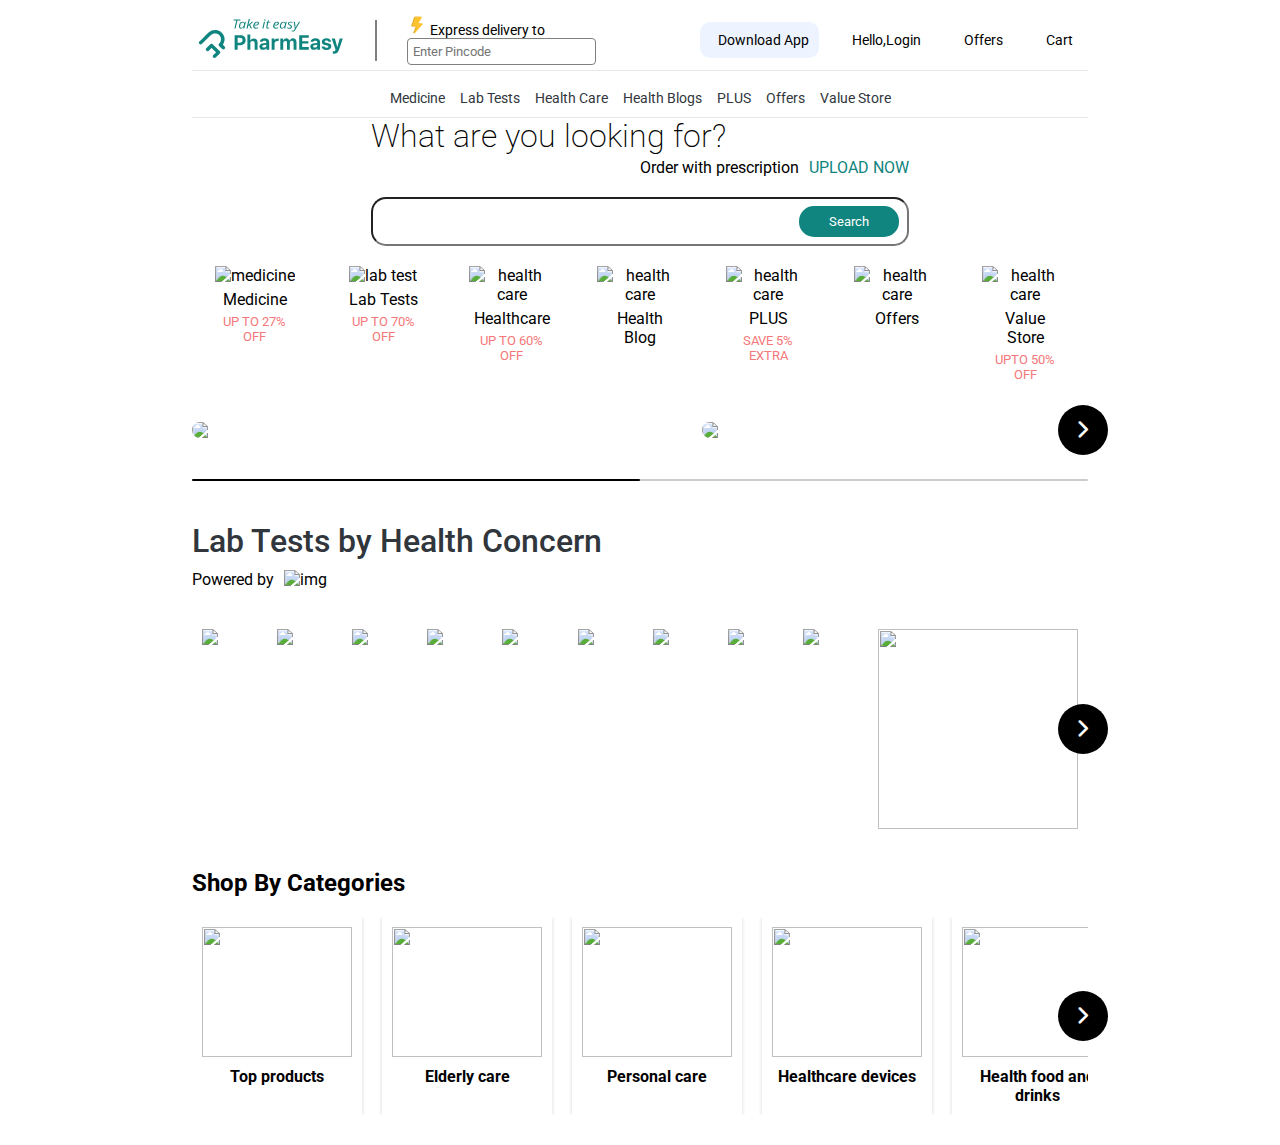
==== index.html @ 59bd0909 "top product page completed" ====
<!DOCTYPE html>
<html lang="en">
<head>
    <meta charset="UTF-8">
    <meta name="viewport" content="width=device-width, initial-scale=1.0">
    <title>PharmEasy:Online Pharmacy & Medical store in India</title>
    <script src="https://kit.fontawesome.com/cf5cd248bb.js" crossorigin="anonymous"></script>
    <link rel="stylesheet" href="./css/slider.css">
    <link rel="stylesheet" href="./css/nav.css">
    <link rel="stylesheet" href="./css/index.css">

    <link rel="stylesheet" href="https://fonts.googleapis.com/css2?family=Material+Symbols+Rounded:opsz,wght,FILL,GRAD@48,400,0,0">
</head>
<body>
    <div class="main-container">
        <nav>
            <div class="main-container--left">
               <a href="./index.html"><img src="./assest/logo.svg" alt=""></a>
                <div class="vertical-line"></div>
                <div class="delivery-pin--code">
                    <div>
                    <img src="./assest/ic_express delivery.svg" alt="">
                    <span>Express delivery to</span>
                </div>
                <div>
                    <input type="number" name="delivery_pin" id="delivery_pin" placeholder="Enter Pincode">
                    <button><i class="fa-solid fa-magnifying-glass"></i></button>
                </div>
                </div>
            </div>
            <div class="main-container--right">
                <div>
                    <i class="fa-solid fa-mobile"></i>
                   <a href="#"> <p>Download App</p> </a>
                </div>
                <div>
                    <i class="fa fa-user"></i>
                   <a href="#"> <p>Hello,<span>Login</span></p></a>
                </div>
                <div>
                    <i  class="fa fa-tag"></i>
                    <a href="#"><p>Offers</p></a>
                </div>
                <div>
                    <i class="fa-solid fa-cart-shopping"></i>
                   <a href="#"> <p>Cart</p></a>
                </div>
            </div>
        
        </nav>
        <!-- nav end -->
        <div class="services">
            <ul>
                <li><a href="#">Medicine</a></li>
                <li><a href="#">Lab Tests</a></li>
                <li><a href="#">Health Care</a></li>
                <li><a href="#">Health Blogs</a></li>
                <li><a href="#">PLUS</a></li>
                <li><a href="#">Offers</a></li>
                <li><a href="#">Value Store</a></li>
            </ul>
        </div>
        <section class="looking-for-section">
            <div class="search">
                <div>
                    <h1>What are you looking for?</h1>
                    <div>
                    <p>Order with prescription</p>
                    <a href="#">UPLOAD NOW</a>
                </div>
                </div>
                <div class="search-container">
                    <div class="search-input">   
                    <input type="text" name="search" id="search_query">
                    <button>Search</button>
                </div>
                <div class="suggestion-list--container" id="suggestion-list--container">
                    <ul id="suggestion-list">
                        <li></li>
                    </ul>
                </div>
                </div>
            </div>
            <div class="looking-for-section--services">
                <div>
                    <a href="#">
                   <img src="https://assets.pharmeasy.in/apothecary/images/medicine_ff.webp?dim=256x0" alt="medicine">
                   <h3>Medicine</h3>
                   <p>UP TO 27% OFF</p>
                </a>     
                </div>
                <div>
                    <a href="">
                    <img src="https://assets.pharmeasy.in/apothecary/images/labtest_ff.webp?dim=256x0" alt="lab test">
                   <h3>Lab Tests</h3>
                   <p>UP TO 70% OFF</p>
                </a>
                </div>
                <div>
                    <a href="#">
                    <img src="https://assets.pharmeasy.in/apothecary/images/healthcare_ff.webp?dim=256x0" alt="health care">
                    <h3>Healthcare</h3>
                    <p>UP TO 60% OFF</p>
                </a>
                </div>
                <div>
                    <a href="#">
                    <img src="https://assets.pharmeasy.in/apothecary/images/health_blogs_ff.webp?dim=256x0" alt="health care">
                    <h3>Health Blog</h3>
                </a>
                </div>
                <div>
                    <a href="#">
                    <img src="https://assets.pharmeasy.in/apothecary/images/plus_ff.webp?dim=256x0" alt="health care">
                    <h3>PLUS</h3>
                    <p>SAVE 5% EXTRA</p>
                </a>
                </div>
                <div>
                    <a href="#">
                    <img src="https://assets.pharmeasy.in/apothecary/images/offers_ff.webp?dim=256x0" alt="health care">
                    <h3>Offers</h3>
                </a>
                </div>
                <div>
                    <a href="#">
                    <img src="https://assets.pharmeasy.in/apothecary/images/plus_ff.webp?dim=256x0" alt="health care">
                    <h3>Value Store</h3>
                    <p>UPTO 50% OFF</p>
                </a>
                </div>
            </div>
        </section>
        <!-- slider start -->
        <div class="first-slider">
        <div class="slider-container">
        <div class="slider-wrapper">
            <button id="prev-slide" class="slide-button material-symbols-rounded">chevron_left</button>
            <div class="image-list">
                <img src="https://cdn01.pharmeasy.in/dam/banner/banner/175270f2614-PHTC27HPBANNERWOW.jpg" alt="img" class="image-item">
                <img src="https://cdn01.pharmeasy.in/dam/banner/banner/088c8f8b555-dsfdfs.jpg" alt="img" class="image-item">
                <img src="https://cdn01.pharmeasy.in/dam/banner/banner/675b7113c65-Banner.jpg" alt="img" class="image-item">
            </div>
            <button id="next-slide" class="slide-button material-symbols-rounded">chevron_right</button>
        </div>
        <div class="slider-scrollbar">
            <div class="scrollbar-track">
                <div class="scrollbar-thumb"></div>
            </div>
        </div>
    </div>
</div>
        <!-- slider end -->
    <!-- labetest start -->
    <section class="labtest">
        <div>
            <h2>Lab Tests by Health Concern</h2>
           <span>Powered by</span> <img src="https://assets.pharmeasy.in/apothecary/images/Thyrocare.webp?dim=1440x0" alt="img">
        </div>
        <div class="slider-container">
            <div class="slider-wrapper">
                <button id="prev-slide" class="slide-button material-symbols-rounded labtest-prev-slide">chevron_left</button>
        <div class="image-list tests ">
            <div><img src="https://cms-contents.pharmeasy.in/homepage_top_categories_images/4cb2baf3234-Fullbody.png?dim=256x0" alt="img"></div>
            <div><img src="https://cms-contents.pharmeasy.in/homepage_top_categories_images/e1a18d8deac-Vitamins.png?dim=256x0" alt="img"></div>
            <div><img src="https://cms-contents.pharmeasy.in/homepage_top_categories_images/1e927857c26-Diabetes.png?dim=256x0" alt="img"></div>
            <div><img src="https://cms-contents.pharmeasy.in/homepage_top_categories_images/e1c60c444bf-Fever.png?dim=256x0" alt="img"></div>
            <div><img src="https://cms-contents.pharmeasy.in/homepage_top_categories_images/7b238cdbb60-womencare.png?dim=256x0" alt="img"></div>
            <div><img src="https://cms-contents.pharmeasy.in/homepage_top_categories_images/71fb3c06e71-Thyroid.png?dim=256x0" alt="img"></div>
            <div><img src="https://cms-contents.pharmeasy.in/homepage_top_categories_images/6b775dd8478-covid.png?dim=256x0" alt="img"></div>
            <div><img src="https://cms-contents.pharmeasy.in/homepage_top_categories_images/bca113a1b80-Bone.png?dim=256x0" alt="img"></div>
            <div><img src="https://cms-contents.pharmeasy.in/homepage_top_categories_images/520acd31898-heart.png?dim=256x0" alt="img"></div>
            <div><img src="https://cms-contents.pharmeasy.in/homepage_top_categories_images/9696ef00b0a-lifestyle.png?dim=256x0" alt=""></div>
        </div>
        <button id="next-slide" class="slide-button material-symbols-rounded labetest-next-slide">chevron_right</button>
    </div>
    </div>
    </section>
    <!-- labtest end -->

    <!-- category start -->
    <section class="category">
        <h2>Shop By Categories</h2>
        <div class="slider-container">
            <div class="slider-wrapper">
                <button id="prev-slide" class="slide-button material-symbols-rounded category-prev-slide">chevron_left</button>
        <div class="image-list category-list ">
            <div>
                <a href="./top-products.html"><img src="https://cdn01.pharmeasy.in/dam/discovery/categoryImages/f10917087a483040b557e4b18204312c.png?f=png?dim=256x0" alt=""></a>
                <h4>Top products</h4>
            </div>
            <div>
               <a href="#"><img src="https://cdn01.pharmeasy.in/dam/discovery/categoryImages/fa936f30b4563fc4abd187fb22fe5258.png?f=png?dim=256x0" alt=""></a>
                <h4>Elderly care</h4>
            </div>
            <div>
               <a href="#"> <img src="https://cdn01.pharmeasy.in/dam/discovery/categoryImages/1e622b0308ec3ab48887512eaa3488a5.png?f=png?dim=256x0" alt=""></a>
                <h4>Personal care</h4>
            </div>
            <div>
                <a href="#"><img src="https://cdn01.pharmeasy.in/dam/discovery/categoryImages/9cc9a28ea4513009966cae794114eefd.png?f=png?dim=256x0" alt=""></a>
                <h4>Healthcare devices</h4>
            </div>
            <div>
                <a href="#"><img src="https://cdn01.pharmeasy.in/dam/discovery/categoryImages/335dae76832d370c94f0440f5ba89e1f.png?f=png?dim=256x0" alt=""></a>
                <h4>Health food and drinks</h4>
            </div>
            <div>
                <a href="#"><img src="https://cdn01.pharmeasy.in/dam/discovery/categoryImages/ce48d6d71ace3892945f0b0a64c1f0e9.png?f=png?dim=256x0" alt=""></a>
                <h4>Skin care</h4>
            </div>
            <div>
                <a href="#"><img src="https://cdn01.pharmeasy.in/dam/discovery/categoryImages/fb48ce63ed45318b92689d84482d1111.jpg?f=jpg?dim=256x0" alt=""></a>
                <h4>Mother and baby care</h4>
            </div>
            <div>
                <a href="#"><img src="https://cdn01.pharmeasy.in/dam/discovery/categoryImages/4405b7900b0b34fcb5c8572aae9d4b2e.png?f=png?dim=256x0" alt=""></a>
                <h4>Accessories & wearables</h4>
            </div>
            <div>
                <a href="#"><img src="https://cdn01.pharmeasy.in/dam/discovery/categoryImages/514d0d7d01a63502b4ebfec9ae26f4d2.png?f=png?dim=256x0" alt=""></a>
                <h4>Fitness supplements</h4>
            </div>
            <div>
                <a href="#"><img src="https://cdn01.pharmeasy.in/dam/discovery/categoryImages/ecad9a974e003fb987858b3ee81413c6.png?f=png?dim=256x0" alt=""></a>
                <h4>Ayurvedic care</h4>
            </div>
        </div>
        <button id="next-slide" class="slide-button material-symbols-rounded labetest-next-slide">chevron_right</button>
    </div>
    </div>
    </section>

    <!-- category end -->

    </div>
</body>
</html>
<script src="/script/slider.js"></script>
<script src="/script/index.js"></script>
---- css/slider.css ----
.slider-container{
    max-width: 100%px;
    width: 100%;
    margin: auto;
    margin-top: 20px;
    
}
.slider-wrapper{
    position: relative;
}
.slider-wrapper .slide-button{
    position: absolute;
    height: 50px;
    width: 50px;
    color: #fff;
    background: #000;
    font-size: 2.2rem;
    cursor: pointer;
    border-radius: 50%;
    border: none;
    outline: none;
    top:50%;
    transform: translateY(-50%);
}
.slider-wrapper .slide-button:hover{
    background-color: #444;
}
.slider-wrapper .slide-button#prev-slide{
    left: -20px;
    display: none;
}
.slider-wrapper .slide-button#next-slide{
    right: -20px;
}
.slider-wrapper .image-list{
    display: grid;
    grid-template-columns: repeat(3,1fr);
    gap: 10px;
    font-size: 0;
    overflow-x: auto;
    scrollbar-width: none;
    margin-bottom: 30px;
    
}
.slider-wrapper .image-list::-webkit-scrollbar{
    display: none;
}

.slider-wrapper .image-list .image-item{
    width: 500px;
    height: 274x;
    object-fit: cover;
    border-radius: 15px;
}
.slider-container .slider-scrollbar{
    height: 24px;
    width: 100%;
    display: flex;
    align-items: center;
}
.slider-scrollbar .scrollbar-track{
    height: 2px;
    width: 100%;
    position: relative;
    background: #ccc;
    border-radius: 4px;
}
.slider-scrollbar:hover .scrollbar-track{
    height: 4px;
}

.slider-scrollbar .scrollbar-thumb{
    position: absolute;
    height: 100%;
    width: 50%;
    background: #000;
    border-radius: inherit;
    cursor: grab;
}
.slider-scrollbar .scrollbar-thumb:active{
    cursor: grabbing;
    height: 8px;
    top:-2px
}
.slider-scrollbar .scrollbar-thumb::after{
    content: "";
    position: absolute;
    left: 0;
    right: 0;
    top: -10px;
    bottom: -10px;
}
---- css/nav.css ----
@import url('https://fonts.googleapis.com/css2?family=Roboto:wght@400;500;700&display=swap');

*{
    margin: 0;
    padding: 0;
    box-sizing: border-box;
    font-family: 'Roboto', sans-serif;
}
:root{
    --primary-color:#10847e
}
.main-container{
    width: 70%;
    margin: auto;
}
/* nav start */
.main-container > nav{
    /* border: 1px solid red; */
    display: flex;
    justify-content: space-between;
    margin-top: 10px;
    box-shadow: rgba(17, 17, 26, 0.1) 0px 1px 0px;
    font-size: 14px;
}

.main-container > nav > .main-container--left{
    display: flex;
    justify-content: space-between;
    /* border: 1px solid green; */
    gap: 30px;
    padding: 5px;
    align-items: center;
}
.main-container > nav > .main-container--left > a > img{
    width: 148px;
    height: 40px;
}
.main-container > nav > .main-container--left > .vertical-line{
    border: 0.1px solid grey;
    height: 41px;
}
.main-container > nav > .main-container--left  .delivery-pin--code > :last-child > button{
    background-color: transparent;
    border: none;
}
.main-container > nav > .main-container--left  .delivery-pin--code > :last-child > button > i{
    font-size: 1rem;
}
.main-container > nav > .main-container--left  .delivery-pin--code > :last-child > button > i:hover{
    font-size: 1.2rem;
}
.main-container > nav > .main-container--left  .delivery-pin--code > :last-child > input{
padding: 5px;
border-radius: 4px;
border: 0.1px solid grey;
}

.main-container > nav > .main-container--right{
    display: flex;
    justify-content: space-between;
    gap: 15px;
    padding: 5px;
    align-items: center;
}
.main-container > nav > .main-container--right > div{
    display: flex;
    justify-content: space-between;
    gap: 8px;
}

.main-container > nav > .main-container--left > .delivery-pin--code >  div > img{
    height: 20px;
    
    /* background-color: red; */
}
.main-container > nav > .main-container--right > :first-child{
    background-color:#eef4ff
}

.main-container > nav > .main-container--right > div{
    padding: 10px;
    border-radius: 10px;
}
.main-container > nav > .main-container--right > div >a{
    text-decoration: none;
    color: black;
}

/* nav end */

/* services start */
.main-container > .services{
    margin-top: 10px;
    font-size: .9rem;
    box-shadow: rgba(17, 17, 26, 0.1) 0px 1px 0px;
    padding: 10px;
}
.main-container > .services > ul{
    display: flex;
    justify-content: center;
    gap: 15px;
    list-style: none;
}
.main-container > .services > ul > li >a{
    text-decoration: none;
    color: #30363c;

}
.main-container > .services > ul > li >a:hover{
    color:var(--primary-color)
}

/* .services end */
---- css/index.css ----
@import url('https://fonts.googleapis.com/css2?family=Roboto:wght@400;500;700&display=swap');

*{
    margin: 0;
    padding: 0;
    box-sizing: border-box;
    font-family: 'Roboto', sans-serif;
}
:root{
    --primary-color:#10847e
}
.main-container{
    width: 70%;
    margin: auto;
}
/* nav start */
/* .main-container > nav{
 
    display: flex;
    justify-content: space-between;
    margin-top: 10px;
    box-shadow: rgba(17, 17, 26, 0.1) 0px 1px 0px;
    font-size: 14px;
}

.main-container > nav > .main-container--left{
    display: flex;
    justify-content: space-between;
    gap: 30px;
    padding: 5px;
    align-items: center;
}
.main-container > nav > .main-container--left > a > img{
    width: 148px;
    height: 40px;
}
.main-container > nav > .main-container--left > .vertical-line{
    border: 0.1px solid grey;
    height: 41px;
}
.main-container > nav > .main-container--left  .delivery-pin--code > :last-child > button{
    background-color: transparent;
    border: none;
}
.main-container > nav > .main-container--left  .delivery-pin--code > :last-child > button > i{
    font-size: 1rem;
}
.main-container > nav > .main-container--left  .delivery-pin--code > :last-child > button > i:hover{
    font-size: 1.2rem;
}
.main-container > nav > .main-container--left  .delivery-pin--code > :last-child > input{
padding: 5px;
border-radius: 4px;
border: 0.1px solid grey;
}

.main-container > nav > .main-container--right{
    display: flex;
    justify-content: space-between;
    gap: 15px;
    padding: 5px;
    align-items: center;
}
.main-container > nav > .main-container--right > div{
    display: flex;
    justify-content: space-between;
    gap: 8px;
}

.main-container > nav > .main-container--left > .delivery-pin--code >  div > img{
    height: 20px;
    
    
}
.main-container > nav > .main-container--right > :first-child{
    background-color:#eef4ff
}

.main-container > nav > .main-container--right > div{
    padding: 10px;
    border-radius: 10px;
}
.main-container > nav > .main-container--right > div >a{
    text-decoration: none;
    color: black;
} */

/* nav end */

/* services start */
/* .main-container > .services{
    margin-top: 10px;
    font-size: .9rem;
    box-shadow: rgba(17, 17, 26, 0.1) 0px 1px 0px;
    padding: 10px;
}
.main-container > .services > ul{
    display: flex;
    justify-content: center;
    gap: 15px;
    list-style: none;
}
.main-container > .services > ul > li >a{
    text-decoration: none;
    color: #30363c;

}
.main-container > .services > ul > li >a:hover{
    color:var(--primary-color)
} */

/* .services end */


/* looking-for-section start */




.main-container > .looking-for-section > .search{
    width: 60%;
    margin: auto;
}
.main-container > .looking-for-section > div >:first-child{
    /* border: 1px solid red; */
     display: flex;
    position: relative;
    height: 60px;
}
.main-container > .looking-for-section > div >:first-child > div{
    position: absolute;
    bottom: 0;
    right: 0;
    display: flex;
    gap: 10px;
}
.main-container > .looking-for-section > div >:first-child h1{
    font-weight: 200;
}
.main-container > .looking-for-section > div >:first-child a{
    text-decoration: none;
    color: var(--primary-color);
    
}
.main-container > .looking-for-section .search-container{
    margin-top: 20px;
}
.main-container > .looking-for-section  .search-container > .search-input{
    display: flex;
    justify-content: space-between;
    align-items: center;
    position: relative;
}
.main-container > .looking-for-section  .search-container > .search-input > input{
    width: 100%;
    padding: 15px;
    border-radius: 15px;
}
.main-container > .looking-for-section  .search-container > .search-input > button{
    position: absolute;
    right: 10px;
    padding: 8px;
    width: 100px;
    background-color: var(--primary-color);
    color: white;
    border-radius: 15px;
    border: none;
}
.main-container > .looking-for-section  .search-container > .search-input > button:hover{
    background-color: #0a5552;
}

.main-container > .looking-for-section  .search-container .suggestion-list--container{
    max-height: 250px; 
      overflow-y: auto;
      border: 1px solid #ccc;
      width: 100%; 
      display: none;
      border-radius: 15px;
}
.main-container > .looking-for-section  .search-container .suggestion-list--container #suggestion-list{
    list-style: none;
      padding: 0;
      margin: 0;
}
.main-container > .looking-for-section  .search-container .suggestion-list--container #suggestion-list li{
    padding: 10px 20px;
}

.main-container > .looking-for-section > .looking-for-section--services{
    display: flex;
    justify-content: space-between;
    padding: 20px;
}
.main-container > .looking-for-section > .looking-for-section--services > div{
    text-align: center;
    width: 10%;
}
.main-container > .looking-for-section > .looking-for-section--services > div a{
    text-decoration: none;
    color: black;
    
}
.main-container > .looking-for-section > .looking-for-section--services > div a img{
    width: 100%;
}
.main-container > .looking-for-section > .looking-for-section--services > div a h3{
    margin: 5px;
    font-weight: 400;
    font-size: 1rem;
}
.main-container > .looking-for-section > .looking-for-section--services > div a p{
    color: #f47779;
    font-size: .8rem;
}



/* looking-for-section end */


/* slider start */

/* .slider-container{
    max-width: 1200px;
    width: 100%;
    margin: auto;
    margin-top: 20px;
}
.slider-wrapper .slide-button{
    height: 50px;
    width: 50px;
    color: #fff;
    background: #000;
    font-size: 2.2rem;
    cursor: pointer;
    border-radius: 50%;
}

.slider-wrapper .image-list{
    display: grid;
    grid-template-columns: repeat(3,1fr);
    gap: 10px;
    font-size: 0;
    overflow-x: auto;
    scrollbar-width: none;
    margin-bottom: 30px;
    
}
.slider-wrapper .image-list::-webkit-scrollbar{
    display: none;
}

.slider-wrapper .image-list .image-item{
    width: 500px;
    height: 274x;
    object-fit: cover;
    border-radius: 15px;
}
.slider-container .slider-scrollbar{
    height: 24px;
    width: 100%;
    display: flex;
    align-items: center;
}
.slider-scrollbar .scrollbar-track{
    height: 2px;
    width: 100%;
    position: relative;
    background: #ccc;
    border-radius: 4px;
}
.slider-scrollbar:hover .scrollbar-track{
    height: 4px;
}

.slider-scrollbar .scrollbar-thumb{
    position: absolute;
    height: 100%;
    width: 50%;
    background: #000;
    border-radius: inherit;
    cursor: grab;
}
.slider-scrollbar .scrollbar-thumb:active{
    cursor: grabbing;
    height: 8px;
    top:-2px
}
.slider-scrollbar .scrollbar-thumb::after{
    content: "";
    position: absolute;
    left: 0;
    right: 0;
    top: -10px;
    bottom: -10px;
} */

/* slider end */



/* test start */
.labtest .tests{
    grid-template-columns: repeat(10,1fr);
    margin-top: 30px;
    gap: 20px;
}
.labtest{
    margin-top: 30px;
    margin-bottom: 30px;
}
.labtest .tests img{
    width: 200px;
    height: 200px;
}
.labtest .tests div{
    cursor: pointer;
    padding: 10px;
}
.labtest > div {
    position: relative;
}
.labtest > div > h2{
    margin-bottom: 10px;
    font-size: 2rem;
    font-weight: 500;
    color: #30363c;
}
.labtest > div > img{
width: 100px;
position: absolute;
/* left: 10px; */
margin-left: 10px;
}

/* test end */


/* category start */
.category .image-list{
    grid-template-columns: repeat(10,1fr);
    gap: 20px;
}
.category .image-list div{
    box-shadow: rgba(0, 0, 0, 0.16) 0px 1px 4px;
    text-align: center;
    padding: 10px;
}
.category .image-list div:hover{
    box-shadow: rgba(0, 0, 0, 0.35) 0px 5px 15px;
}
.category h4{
    color: black;
    margin-top: 10px;
    font-size: 16px;
    /* background-color: red; */
    

}
.category img{
    width: 150px;
    height: 130px;
}
/* category end */
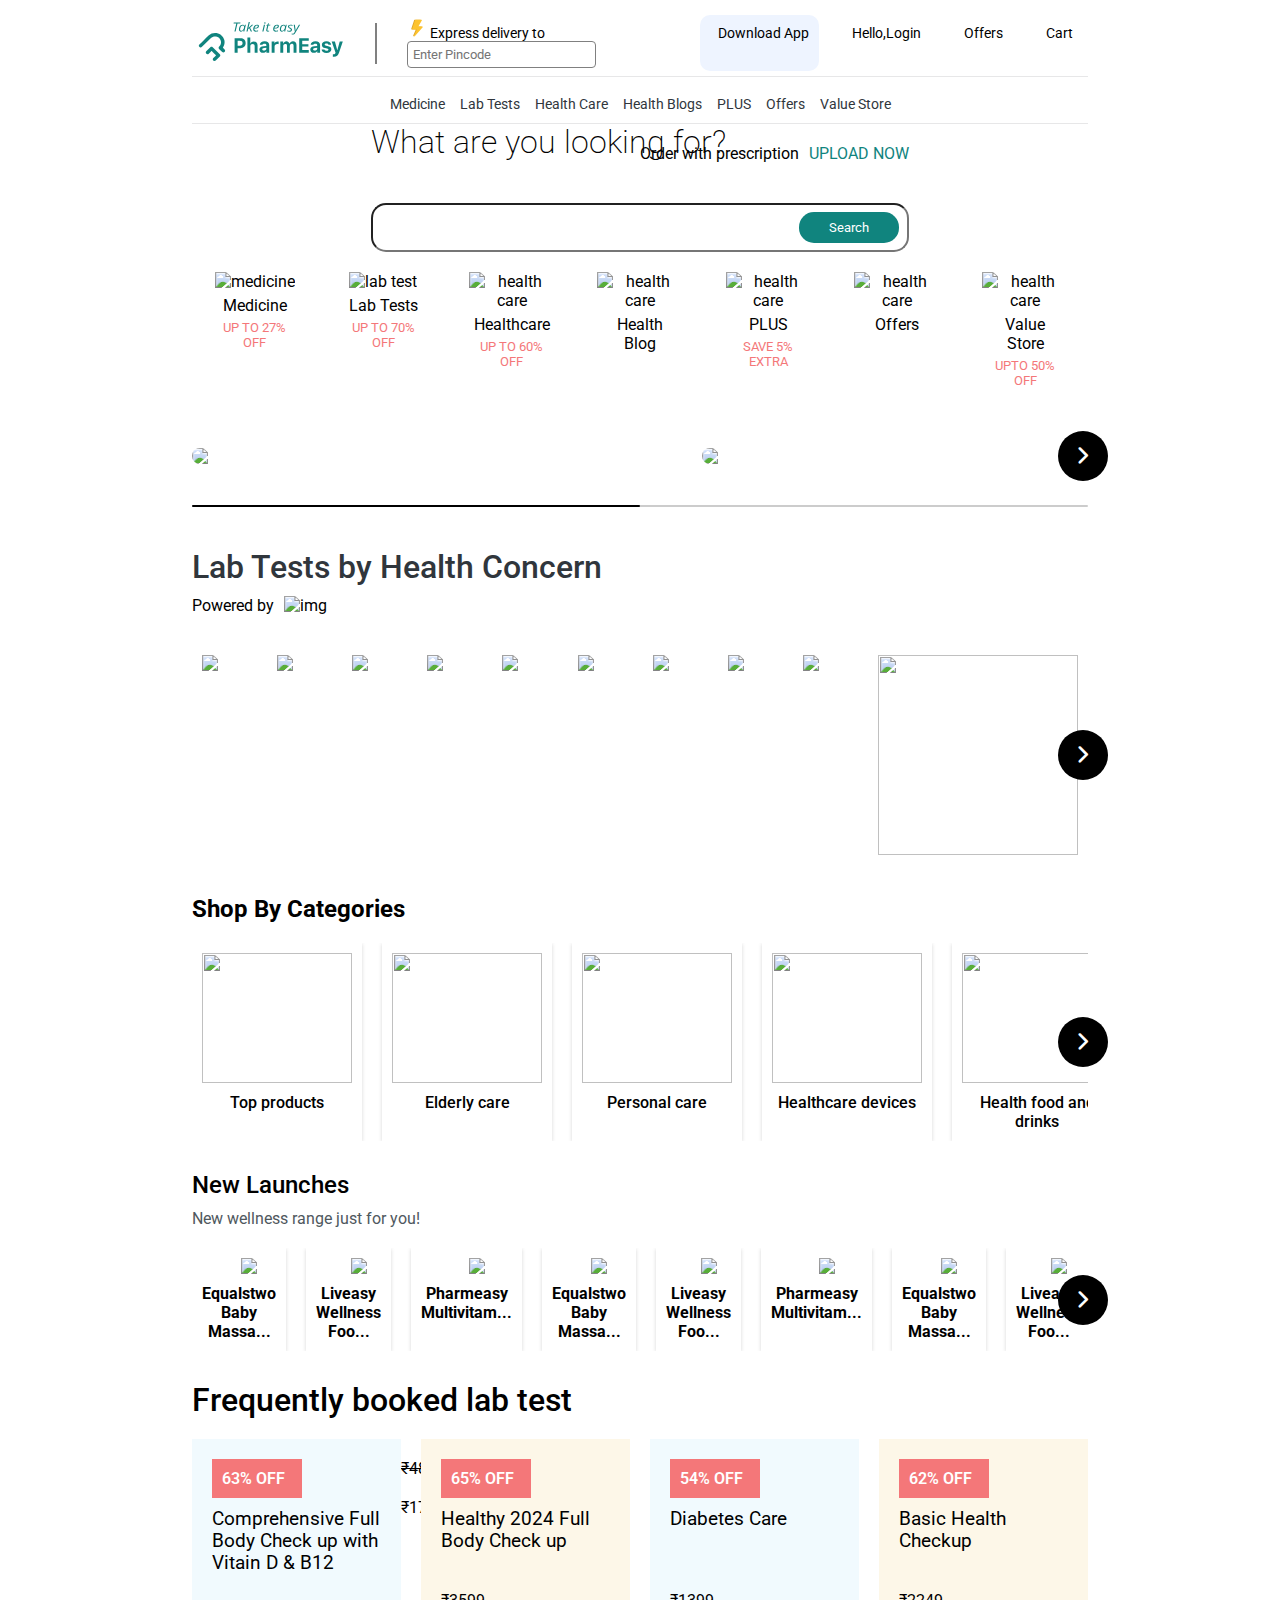
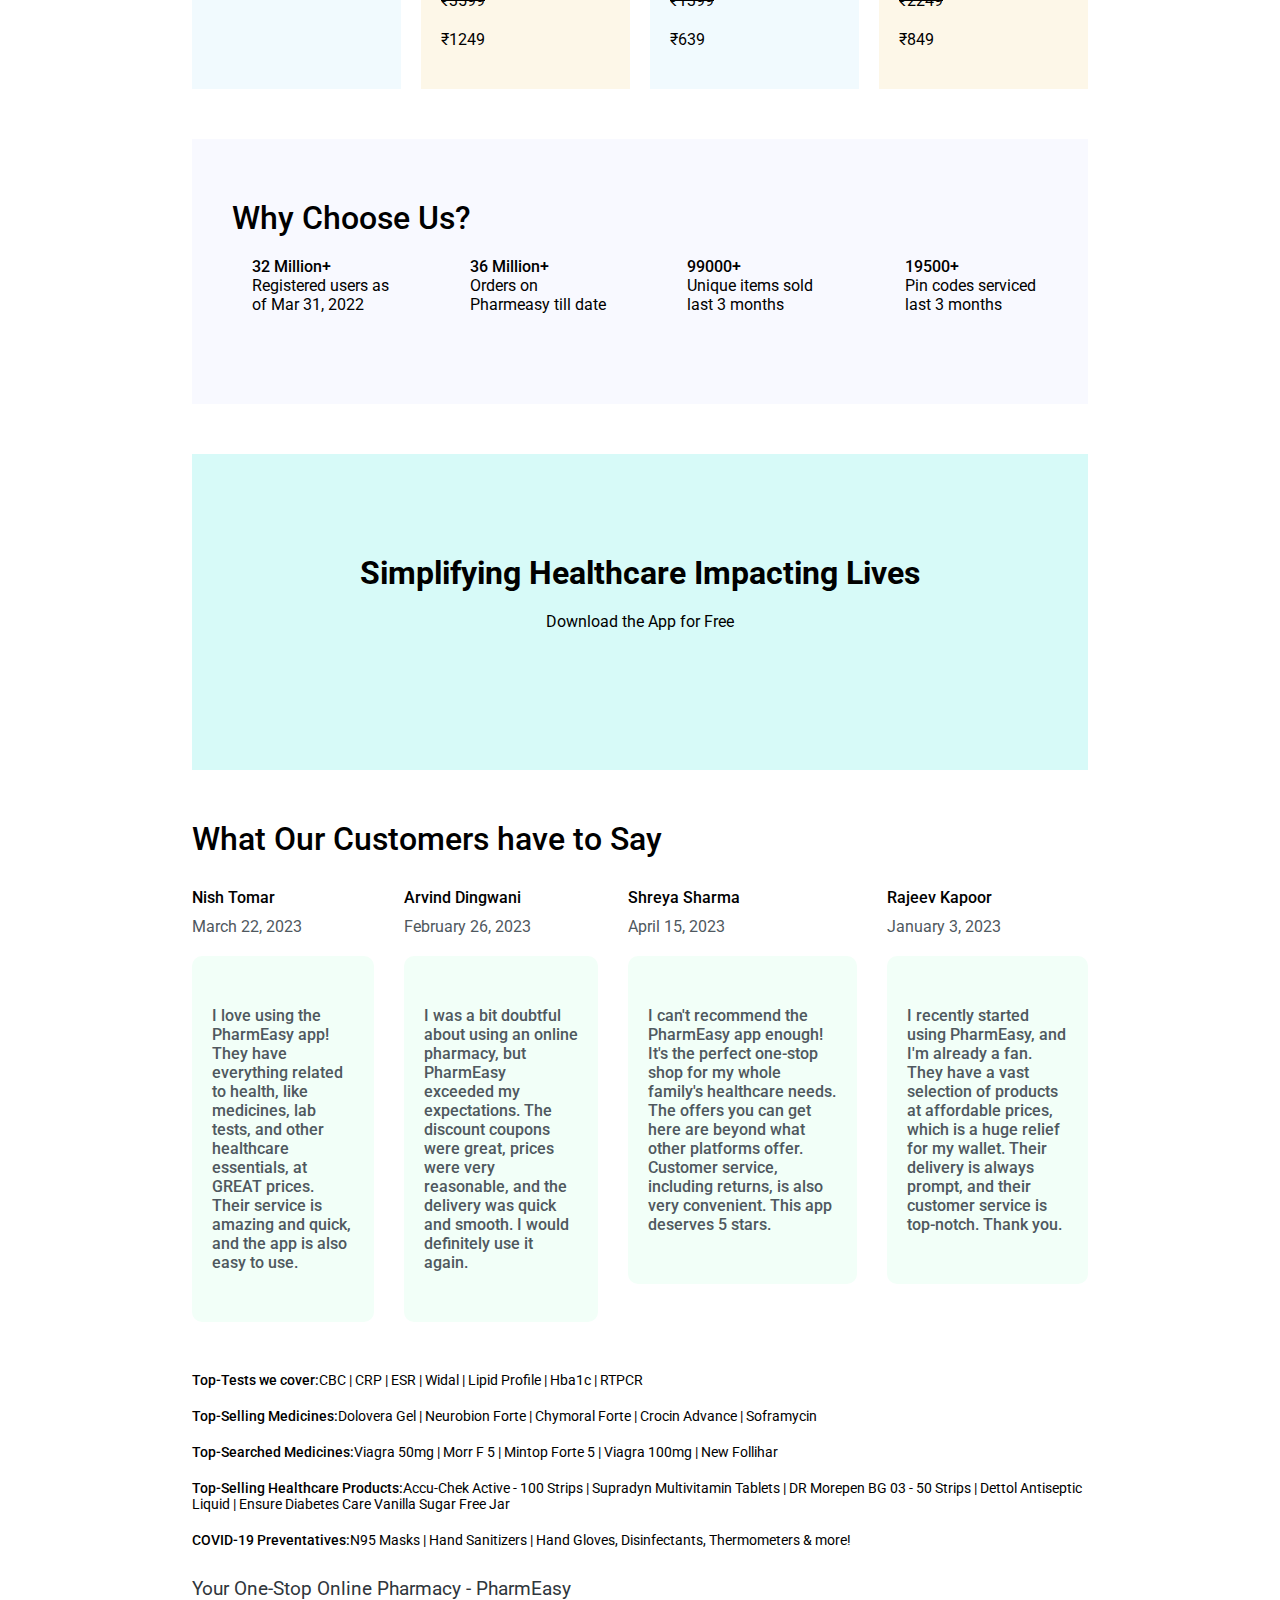
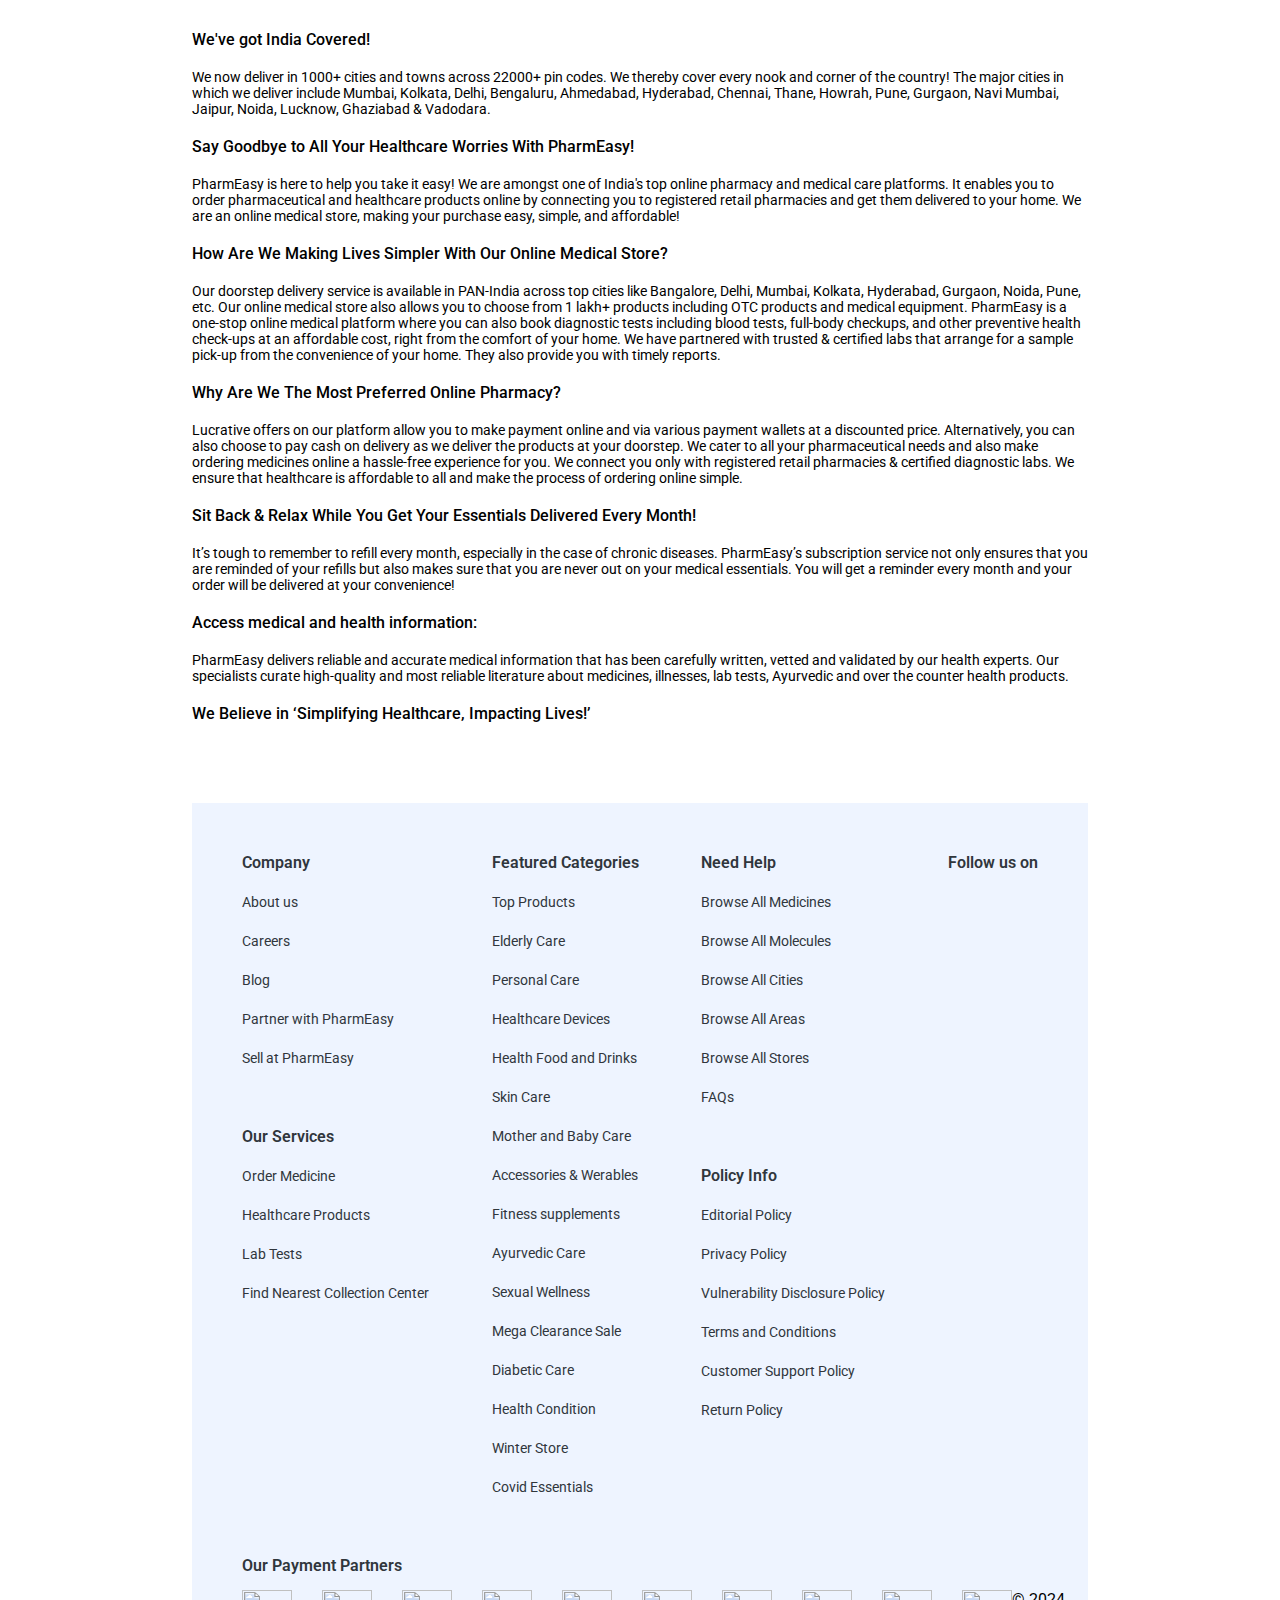
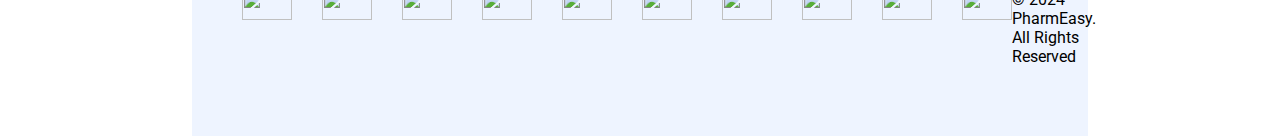
==== commit f1cb00cd: "home page completed" ====
--- a/index.html
+++ b/index.html
@@ -7,6 +7,7 @@
     <script src="https://kit.fontawesome.com/cf5cd248bb.js" crossorigin="anonymous"></script>
     <link rel="stylesheet" href="./css/slider.css">
     <link rel="stylesheet" href="./css/nav.css">
+    <link rel="stylesheet" href="/css/footer.css">
     <link rel="stylesheet" href="./css/index.css">
 
     <link rel="stylesheet" href="https://fonts.googleapis.com/css2?family=Material+Symbols+Rounded:opsz,wght,FILL,GRAD@48,400,0,0">
@@ -232,7 +233,340 @@
     </section>
 
     <!-- category end -->
-
+    
+    <!-- new launches start -->
+    <section class="new-launches">
+        <h2>New Launches</h2>
+        <h4>New wellness range just for you!</h4>
+        <div class="slider-container">
+            <div class="slider-wrapper">
+                <button id="prev-slide" class="slide-button material-symbols-rounded category-prev-slide">chevron_left</button>
+        <div class="image-list">
+            <div>
+                <a href="./top-products.html"><img src="https://cdn01.pharmeasy.in/dam/discovery/categoryImages/f10917087a483040b557e4b18204312c.png?f=png?dim=256x0" alt=""></a>
+                <h4>Top products</h4>
+            </div>
+            <div>
+               <a href="#"><img src="https://cdn01.pharmeasy.in/dam/discovery/categoryImages/fa936f30b4563fc4abd187fb22fe5258.png?f=png?dim=256x0" alt=""></a>
+                <h4>Elderly care</h4>
+            </div>
+            <div>
+               <a href="#"> <img src="https://cdn01.pharmeasy.in/dam/discovery/categoryImages/1e622b0308ec3ab48887512eaa3488a5.png?f=png?dim=256x0" alt=""></a>
+                <h4>Personal care</h4>
+            </div>
+            <div>
+                <a href="#"><img src="https://cdn01.pharmeasy.in/dam/discovery/categoryImages/9cc9a28ea4513009966cae794114eefd.png?f=png?dim=256x0" alt=""></a>
+                <h4>Healthcare devices</h4>
+            </div>
+            <div>
+                <a href="#"><img src="https://cdn01.pharmeasy.in/dam/discovery/categoryImages/335dae76832d370c94f0440f5ba89e1f.png?f=png?dim=256x0" alt=""></a>
+                <h4>Health food and drinks</h4>
+            </div>
+            <div>
+                <a href="#"><img src="https://cdn01.pharmeasy.in/dam/discovery/categoryImages/ce48d6d71ace3892945f0b0a64c1f0e9.png?f=png?dim=256x0" alt=""></a>
+                <h4>Skin care</h4>
+            </div>
+            <div>
+                <a href="#"><img src="https://cdn01.pharmeasy.in/dam/discovery/categoryImages/fb48ce63ed45318b92689d84482d1111.jpg?f=jpg?dim=256x0" alt=""></a>
+                <h4>Mother and baby care</h4>
+            </div>
+            <div>
+                <a href="#"><img src="https://cdn01.pharmeasy.in/dam/discovery/categoryImages/4405b7900b0b34fcb5c8572aae9d4b2e.png?f=png?dim=256x0" alt=""></a>
+                <h4>Accessories & wearables</h4>
+            </div>
+            <div>
+                <a href="#"><img src="https://cdn01.pharmeasy.in/dam/discovery/categoryImages/514d0d7d01a63502b4ebfec9ae26f4d2.png?f=png?dim=256x0" alt=""></a>
+                <h4>Fitness supplements</h4>
+            </div>
+            <div>
+                <a href="#"><img src="https://cdn01.pharmeasy.in/dam/discovery/categoryImages/ecad9a974e003fb987858b3ee81413c6.png?f=png?dim=256x0" alt=""></a>
+                <h4>Ayurvedic care</h4>
+            </div>
+        </div>
+        <button id="next-slide" class="slide-button material-symbols-rounded labetest-next-slide">chevron_right</button>
+    </div>
+    </div>
+    </section>
+
+    <!-- new launches end -->
+    <!-- labtest section start -->
+    <section class="labtest-section">
+        <h1>Frequently booked lab test</h1>
+        <div class="frequently-booked-lab-test">
+        <div class="lab-cards">
+            <div>
+                <span>63% OFF</span>
+                <h3>Comprehensive Full  Body  Check up with Vitain D & B12</h3>
+            </div>
+            <div>
+                <div>
+                    <p>₹4899</p>
+                    <p>₹1799</p>
+                </div>
+                <img src="https://s3.ap-south-1.amazonaws.com/pe-neon-public/diagnostics/production/recommendationWidget/c4162b4ec00938379d15b2719577457e.png?dim=96x0" alt="">
+
+            </div>
+        </div>
+        <div class="lab-cards">
+            
+                <div>
+                    <span>65% OFF</span>
+                    <h3>Healthy 2024 Full  Body  Check up </h3>
+                </div>
+                <div>
+                    <div>
+                        <p>₹3599</p>
+                        <p>₹1249</p>
+                    </div>
+                    <img src="https://s3.ap-south-1.amazonaws.com/pe-neon-public/diagnostics/production/recommendationWidget/37ebeeb109543b779c568444f7ce84be.png?dim=96x0" alt="">
+    
+                </div>
+        </div>
+        <div class="lab-cards">
+            <div>
+                
+                    <span>54% OFF</span>
+                    <h3>Diabetes Care</h3>
+                </div>
+                <div>
+                    <div>
+                        <p>₹1399</p>
+                        <p>₹639</p>
+                    </div>
+                    <img src="https://s3.ap-south-1.amazonaws.com/pe-neon-public/diagnostics/production/recommendationWidget/4ff607383fad35e4af5639c3e7709734.png?dim=96x0" alt="">
+    
+                </div>
+            
+        </div>
+        <div class="lab-cards">
+            
+                <div>
+                    <span>62% OFF</span>
+                    <h3>Basic Health Checkup</h3>
+                </div>
+                <div>
+                    <div>
+                        <p>₹2249</p>
+                        <p>₹849</p>
+                    </div>
+                    <img src="https://s3.ap-south-1.amazonaws.com/pe-neon-public/diagnostics/production/recommendationWidget/7e6ed82a2c373d1db2ea81a09e2fbb4c.png?dim=96x0" alt="">
+    
+                </div>
+            </div>
+        </div>
+    </section>
+    <!-- lab test section end -->
+
+    <!-- choose us start -->
+    <section class="choose-us">
+        <h1>Why Choose Us?</h1>
+        <div>
+            <div>
+                <img src="https://assets.pharmeasy.in/apothecary/images/family.svg?dim=96x0" alt="">
+                <div>
+                    <h4>32 Million+</h4>
+                    <p>Registered users as of Mar 31, 2022</p>
+                </div>
+            </div>
+            
+                <div>
+                    <img src="https://assets.pharmeasy.in/apothecary/images/deliveryBoy.svg?dim=96x0" alt="">
+                    <div>
+                        <h4>36 Million+</h4>
+                        <p>Orders on Pharmeasy till date </p>
+                    </div>
+            </div>
+            
+                <div>
+                    <img src="https://assets.pharmeasy.in/apothecary/images/pincodeServed.svg?dim=96x0" alt="">
+                    <div>
+                        <h4>99000+</h4>
+                        <p>Unique items sold last 3 months</p>
+                    </div>
+            </div>
+            
+                <div>
+                    <img src="https://assets.pharmeasy.in/apothecary/images/locationMarker.svg?dim=96x0" alt="">
+                    <div>
+                        <h4>19500+</h4>
+                        <p>Pin codes serviced last 3 months</p>
+                    </div>
+            </div>
+        </div>
+    </section>
+    <!-- choose us end -->
+    <!-- app-download-section start -->
+
+    <section class="app-download-section">
+        <div>
+            <h1>Simplifying
+                Healthcare
+                Impacting Lives</h1>
+                <p>Download the App for Free</p>
+                <div class="app-store">
+               <a href="#">     <img src="https://assets.pharmeasy.in/apothecary/images/googlePlay.svg?dim=256x0" alt=""></a>
+                 <a href="#">   <img src="https://assets.pharmeasy.in/apothecary/images/appStore.svg?dim=256x0" alt=""></a>
+                </div>
+        </div>
+    </section>
+    <!-- app download section end -->
+
+    <!-- testimonial-section-start -->
+    <section class="testimonial">
+        <h1>What Our Customers have to Say</h1>
+        <div class="testimonial-card-wrapper">
+            <div>
+                <h4>Nish Tomar</h4>
+                <p>March 22, 2023</p>
+                <div>
+                    I love using the PharmEasy app! They have everything related to health, like medicines, lab tests, and other healthcare essentials, at GREAT prices. Their service is amazing and quick, and the app is also easy to use.
+                </div>
+            </div>
+            <div>
+                <h4>Arvind Dingwani</h4>
+                <p>February 26, 2023</p>
+                <div>I was a bit doubtful about using an online pharmacy, but PharmEasy exceeded my expectations. The discount coupons were great, prices were very reasonable, and the delivery was quick and smooth. I would definitely use it again.</div>
+            </div>
+            <div>
+                <h4>Shreya Sharma</h4>
+                <p>April 15, 2023</p>
+                <div>I can't recommend the PharmEasy app enough! It's the perfect one-stop shop for my whole family's healthcare needs. The offers you can get here are beyond what other platforms offer. Customer service, including returns, is also very convenient. This app deserves 5 stars.</div>
+            </div>
+            <div>
+                <h4>Rajeev Kapoor</h4>
+                <p>January 3, 2023</p>
+                <div>I recently started using PharmEasy, and I'm already a fan. They have a vast selection of products at affordable prices, which is a huge relief for my wallet. Their delivery is always prompt, and their customer service is top-notch. Thank you.</div>
+            </div>
+        </div>
+    </section>
+    <!-- testimonial-section-end -->
+
+    <section class="info-section">
+        <p><span>Top-Tests we cover:</span>CBC | CRP | ESR | Widal | Lipid Profile | Hba1c | RTPCR</p>
+        <p><span>Top-Selling Medicines:</span>Dolovera Gel | Neurobion Forte | Chymoral Forte | Crocin Advance | Soframycin</p>
+        <p><span>Top-Searched Medicines:</span>Viagra 50mg | Morr F 5 | Mintop Forte 5 | Viagra 100mg | New Follihar</p>
+        <p><span>Top-Selling Healthcare Products:</span>Accu-Chek Active - 100 Strips | 
+            Supradyn Multivitamin Tablets | 
+            DR Morepen BG 03 - 50 Strips | 
+            Dettol Antiseptic Liquid | Ensure Diabetes Care Vanilla Sugar Free Jar</p>
+        <p><span>COVID-19 Preventatives:</span>N95 Masks | 
+            Hand Sanitizers | 
+            Hand Gloves, Disinfectants, Thermometers & more!        </p>
+        <h3>Your One-Stop Online Pharmacy - PharmEasy</h3>
+        <h4>We've got India Covered!</h4>
+        <p>We now deliver in 1000+ cities and towns across 22000+ pin codes. We thereby cover every nook and corner of the country! The major cities in which we deliver include Mumbai, Kolkata, Delhi, Bengaluru, Ahmedabad, Hyderabad, Chennai, Thane, Howrah, Pune, Gurgaon, Navi Mumbai, Jaipur, Noida, Lucknow, Ghaziabad & Vadodara.</p>
+        <h4>Say Goodbye to All Your Healthcare Worries With PharmEasy!</h4>
+        <p>PharmEasy is here to help you take it easy! We are amongst one of India's top online pharmacy and medical care platforms. It enables you to order pharmaceutical and healthcare products online by connecting you to registered retail pharmacies and get them delivered to your home. We are an online medical store, making your purchase easy, simple, and affordable!</p>
+        <h4>
+            How Are We Making Lives Simpler With Our Online Medical Store?</h4>
+        <p>Our doorstep delivery service is available in PAN-India across top cities like Bangalore, Delhi, Mumbai, Kolkata, Hyderabad, Gurgaon, Noida, Pune, etc. Our online medical store also allows you to choose from 1 lakh+ products including OTC products and medical equipment. PharmEasy is a one-stop online medical platform where you can also book diagnostic tests including blood tests, full-body checkups, and other preventive health check-ups at an affordable cost, right from the comfort of your home. We have partnered with trusted & certified labs that arrange for a sample pick-up from the convenience of your home. They also provide you with timely reports.</p>
+        <h4>Why Are We The Most Preferred Online Pharmacy?</h4>
+        <p>Lucrative offers on our platform allow you to make payment online and via various payment wallets at a discounted price. Alternatively, you can also choose to pay cash on delivery as we deliver the products at your doorstep. We cater to all your pharmaceutical needs and also make ordering medicines online a hassle-free experience for you. We connect you only with registered retail pharmacies & certified diagnostic labs. We ensure that healthcare is affordable to all and make the process of ordering online simple.</p>
+        <h4>Sit Back & Relax While You Get Your Essentials Delivered Every Month!</h4>
+        <p>It’s tough to remember to refill every month, especially in the case of chronic diseases. PharmEasy’s subscription service not only ensures that you are reminded of your refills but also makes sure that you are never out on your medical essentials. You will get a reminder every month and your order will be delivered at your convenience!</p>
+        <h4>Access medical and health information:</h4>
+        <p>PharmEasy delivers reliable and accurate medical information that has been carefully written, vetted and validated by our health experts. Our specialists curate high-quality and most reliable literature about medicines, illnesses, lab tests, Ayurvedic and over the counter health products.</p>
+        <h4>We Believe in ‘Simplifying Healthcare, Impacting Lives!’</h4>
+    </section>
+    <footer>
+        <div class="footer-top">
+            <div>
+                <div>
+                    <h3>Company</h3>
+                    <ul>
+                        <li><a href="#">About us</a></li>
+                        <li><a href="#">Careers</a></li>
+                        <li><a href="#">Blog</a></li>
+                        <li><a href="#">Partner with PharmEasy</a></li>
+                        <li><a href="#">Sell at PharmEasy</a></li>
+                    </ul>
+                </div>
+                <div>
+                    <h3>Our Services</h3>
+                    <ul>
+                        <li><a href="#">Order Medicine</a></li>
+                        <li><a href="#">Healthcare Products</a></li>
+                        <li><a href="#">Lab Tests</a></li>
+                        <li><a href="#">Find Nearest Collection Center</a></li>
+                    </ul>
+                </div>
+            </div>
+            <div>
+                <h3>Featured Categories</h3>
+                <ul>
+                    <li><a href="#">Top Products</a></li>
+                    <li><a href="#">Elderly Care</a></li>
+                    <li><a href="#">Personal Care</a></li>
+                    <li><a href="#">Healthcare Devices</a></li>
+                    <li><a href="#">Health Food and Drinks</a></li>
+                    <li><a href="#">Skin Care</a></li>
+                    <li><a href="#">Mother and Baby Care</a></li>
+                    <li><a href="#">Accessories & Werables</a></li>
+                    <li><a href="#">Fitness supplements</a></li>
+                    <li><a href="#">Ayurvedic Care</a></li>
+                    <li><a href="#">Sexual Wellness</a></li>
+                    <li><a href="#">Mega Clearance Sale</a></li>
+                    <li><a href="#">Diabetic Care</a></li>
+                    <li><a href="#">Health Condition</a></li>
+                    <li><a href="#">Winter Store</a></li>
+                    <li><a href="#">Covid Essentials</a></li>
+                </ul>
+            </div>
+            <div>
+                <div>
+                    <h3>Need Help</h3>
+                    <ul>
+                        <li><a href="#">Browse All Medicines</a></li>
+                        <li><a href="#">Browse All Molecules</a></li>
+                        <li><a href="#">Browse All Cities</a></li>
+                        <li><a href="#">Browse All Areas</a></li>
+                        <li><a href="#">Browse All Stores</a></li>
+                        <li><a href="#">FAQs</a></li>
+                    </ul>
+                </div>
+                <div>
+                    <h3>Policy Info</h3>
+                    <ul>
+                        <li><a href="#">Editorial Policy</a></li>
+                        <li><a href="#">Privacy Policy</a></li>
+                        <li><a href="#">Vulnerability Disclosure Policy</a></li>
+                        <li><a href="#">Terms and Conditions</a></li>
+                        <li><a href="#">Customer Support Policy</a></li>
+                        <li><a href="#">Return Policy</a></li>
+                    </ul>
+                </div>
+            </div>
+            <div class="social-links">
+                <h3>Follow us on</h3>
+                <div>
+                    <a href="https://www.instagram.com/pharmeasyapp/"><img src="https://assets.pharmeasy.in/apothecary/images/Instagram.svg?dim=32x0" alt=""></a>
+                    <a href="https://www.facebook.com/pharmeasy/"><img src="https://assets.pharmeasy.in/apothecary/images/facebook.svg?dim=32x0" alt=""></a>
+                   <a href="https://www.youtube.com/channel/UCDats_DLX-bGZH3-KGu8JhA"><img src="https://assets.pharmeasy.in/apothecary/images/Youtube.svg?dim=32x0" alt=""></a>
+                   <a href="https://twitter.com/pharmeasyapp/"><img src="https://assets.pharmeasy.in/apothecary/images/Twitter.svg?dim=32x0" alt=""></a>
+                </div>
+            </div>
+        </div>
+        <div class="footer-bottom">
+            <h3>Our Payment Partners</h3>
+            <div>
+                <div>
+                    <img src="https://assets.pharmeasy.in/apothecary/images/gpay.png?dim=1440x0" alt="">
+                    <img src="https://assets.pharmeasy.in/apothecary/images/paytm.png?dim=1440x0" alt="">
+                    <img src="https://assets.pharmeasy.in/apothecary/images/phonepe.png?dim=1440x0" alt="">
+                    <img src="https://assets.pharmeasy.in/apothecary/images/amazon.png?dim=1440x0" alt="">
+                    <img src="https://assets.pharmeasy.in/apothecary/images/mobikwik.png?dim=1440x0" alt="">
+                    <img src="https://assets.pharmeasy.in/apothecary/images/olamoney.png?dim=1440x0" alt="">
+                    <img src="https://assets.pharmeasy.in/apothecary/images/maestro.png?dim=1440x0" alt="">
+                    <img src="https://assets.pharmeasy.in/apothecary/images/mastercard.png?dim=1440x0" alt="">
+                    <img src="https://assets.pharmeasy.in/apothecary/images/visa.png?dim=1440x0" alt="">
+                    <img src="https://assets.pharmeasy.in/apothecary/images/rupay.png?dim=1440x0" alt="">
+                </div>
+                <div>
+                    <p>&copy; 2024 PharmEasy. All Rights Reserved </p>
+                </div>
+            </div>
+        </div>
+    </footer>
     </div>
 </body>
 </html>
--- a/css/nav.css
+++ b/css/nav.css
@@ -74,7 +74,10 @@
     /* background-color: red; */
 }
 .main-container > nav > .main-container--right > :first-child{
-    background-color:#eef4ff
+    background-color:#eef4ff;
+    /* padding-bottom: 5px !important; */
+    /* height: 40px; */
+    /* margin-bottom: 20px; */
 }
 
 .main-container > nav > .main-container--right > div{
@@ -110,5 +113,8 @@
     color:var(--primary-color)
 }
 
+
 /* .services end */
 
+
+
--- a/css/footer.css
+++ b/css/footer.css
@@ -0,0 +1,62 @@
+footer{
+    background: #eef4ff;
+    padding: 50px;
+    margin-top: 80px;
+}
+
+.footer-top{
+    display: flex;
+    justify-content: space-between;
+}
+.footer-top >  :first-child >:first-child{
+    margin-bottom: 50px;
+   
+}
+.footer-top >  :nth-child(3) >:first-child{
+   margin-bottom: 50px;
+   
+}
+.footer-top > .social-links >div {
+    display: flex;
+    justify-content: space-between;
+    gap: 10px;
+}
+.footer-top li{
+    list-style: none;
+    padding-top: 10px;
+    padding-bottom: 10px;
+    
+}
+.footer-top a{
+    text-decoration: none;
+    color: #30363c;
+    font-size: 14px;
+}
+.footer-top h3{
+    margin-bottom: 10px;
+    font-weight: 600;
+    font-size: 16px;
+    color: #30363c;
+}
+.footer-bottom{
+    margin-top: 50px;
+}
+.footer-bottom > div{
+    display: flex;
+    justify-content: space-between;
+}
+.footer-bottom img{
+    width: 50px;
+    height: 30px;
+}
+.footer-bottom h3{
+    margin-bottom: 15px;
+    color: #30363c;
+    font-size: 16px;
+    font-weight: 600;
+}
+.footer-bottom > div >:first-child{
+    display: flex;
+    justify-content: space-between;
+    gap: 30px;
+}
--- a/css/index.css
+++ b/css/index.css
@@ -362,4 +362,208 @@
     width: 150px;
     height: 130px;
 }
-/* category end */+/* category end */
+
+/* new launches star */
+.new-launches .image-list{
+    grid-template-columns: repeat(10,1fr);
+    gap: 20px;
+}
+.new-launches .image-list div{
+    box-shadow: rgba(0, 0, 0, 0.16) 0px 1px 4px;
+    text-align: center;
+    padding: 10px;
+}
+.new-launches .image-list div:hover{
+    box-shadow: rgba(0, 0, 0, 0.35) 0px 5px 15px;
+}
+.new-launches img{
+    width: 150px;
+    height: 130px;
+}
+.new-launches h3{
+    font-size: 16px;
+    margin-top: 10px;
+}
+.new-launches a{
+    text-decoration: none;
+    color: black;
+    padding: 20px;
+}
+.new-launches h4{
+    color: #4f585e;
+    padding-top: 10px;
+    font-weight: 400;
+}
+.new-launches h2{
+    font-weight: 500;
+}
+/* new launches end */
+
+
+/* frequently booked lab test start */
+
+.frequently-booked-lab-test{
+    display: flex;
+    gap: 20px;
+    justify-content: space-between;
+    margin-bottom: 20px;
+}
+.frequently-booked-lab-test img{
+    width: 60px;
+}
+.frequently-booked-lab-test > div:nth-child(odd)
+{
+    background-color: #f1fafe;
+}
+.frequently-booked-lab-test > div:nth-child(even)
+{
+    background-color: #fdf7e8;
+}
+.frequently-booked-lab-test > div{
+    width: 25%;
+    height: 250px;
+    display: flex;
+    flex-direction: column;
+    justify-content: space-between;
+    gap: 20px;
+    padding: 20px;
+    flex-wrap: wrap;
+    
+}
+.lab-cards > :first-child{
+    display: flex;
+    /* justify-content: space-between; */
+    flex-direction: column ;
+    gap: 10px;
+    /* flex-wrap: wrap; */
+}
+.lab-cards > :last-child{
+    display: flex;
+    justify-content: space-between;
+}
+.lab-cards > :last-child > div > :first-child{
+    text-decoration: line-through;
+}
+
+.lab-cards span{
+    background-color: #f47779;
+    color: white;
+    font-weight: 600;
+    font-size: 16px;
+    display: inline-block;
+    width: 90px;
+    padding: 10px;
+}
+.lab-cards h3{
+    font-weight: 400;
+}
+.labtest-section h1{
+    font-weight: 500;
+    margin-bottom: 20px;
+}
+
+/* frequently booked lab test end */
+
+/* choose us start */
+.choose-us{
+    background: #f8f9ff;
+    padding-right: 40px;
+    padding-left: 40px;
+    padding-top: 60px;
+    padding-bottom: 70px;
+    margin-top: 50px;
+}
+.choose-us h1,h4{
+    font-weight: 500;
+}
+.choose-us > div{
+    margin-top: 20px;
+    display: flex;
+    justify-content: space-between;
+}
+.choose-us > div > div{
+    display: flex;
+    width: 20%;
+    gap: 20px;
+    justify-content: space-between;
+}
+
+/* choose us end */
+
+/* app download start */
+.app-download-section{
+    margin-top: 50px;
+    background: url("https://assets.pharmeasy.in/apothecary/images/downloadBanner.webp?dim=1440x0&q=100") center/cover no-repeat;
+    text-align: center;
+    padding: 100px;
+    background-color: #d7faf8;
+}
+.app-download-section h1{
+    font-weight: bold;
+}
+.app-download-section > div >h1,p{
+    margin-bottom: 20px;
+}
+.app-download-section a{
+    margin-right: 20px;
+}
+
+
+
+
+/* app download end */
+
+/* testimonial start */
+
+.testimonial{
+    margin-top: 50px;
+}
+.testimonial h1{
+    font-weight: 500;
+}
+.testimonial .testimonial-card-wrapper{
+    display: flex;
+    justify-content: space-between;
+    gap: 30px;
+    margin-top: 30px;
+}
+.testimonial .testimonial-card-wrapper> div>div{
+    background-color: #f2fff8;
+    padding: 20px;
+    padding-top: 50px;
+    padding-bottom: 50px;
+    border-radius: 10px;
+    font-weight: 500;
+    color: #4f585e;
+}
+.testimonial .testimonial-card-wrapper> div h4{
+margin-bottom: 10px;
+}
+.testimonial .testimonial-card-wrapper> div p{
+    color: #4f585e;
+}
+/* testimonial end */
+/* info section start */
+
+.info-section{
+    margin-top: 50px;
+
+}
+
+.info-section span{
+    font-weight: 500;
+}
+.info-section p{
+    font-size: 14px;
+}
+.info-section h3{
+    font-weight: 400;
+    margin-top: 30px;
+    margin-bottom: 30px;
+    color: #30363c;
+}
+.info-section h4{
+    margin-bottom: 20px;
+}
+/* info section end */